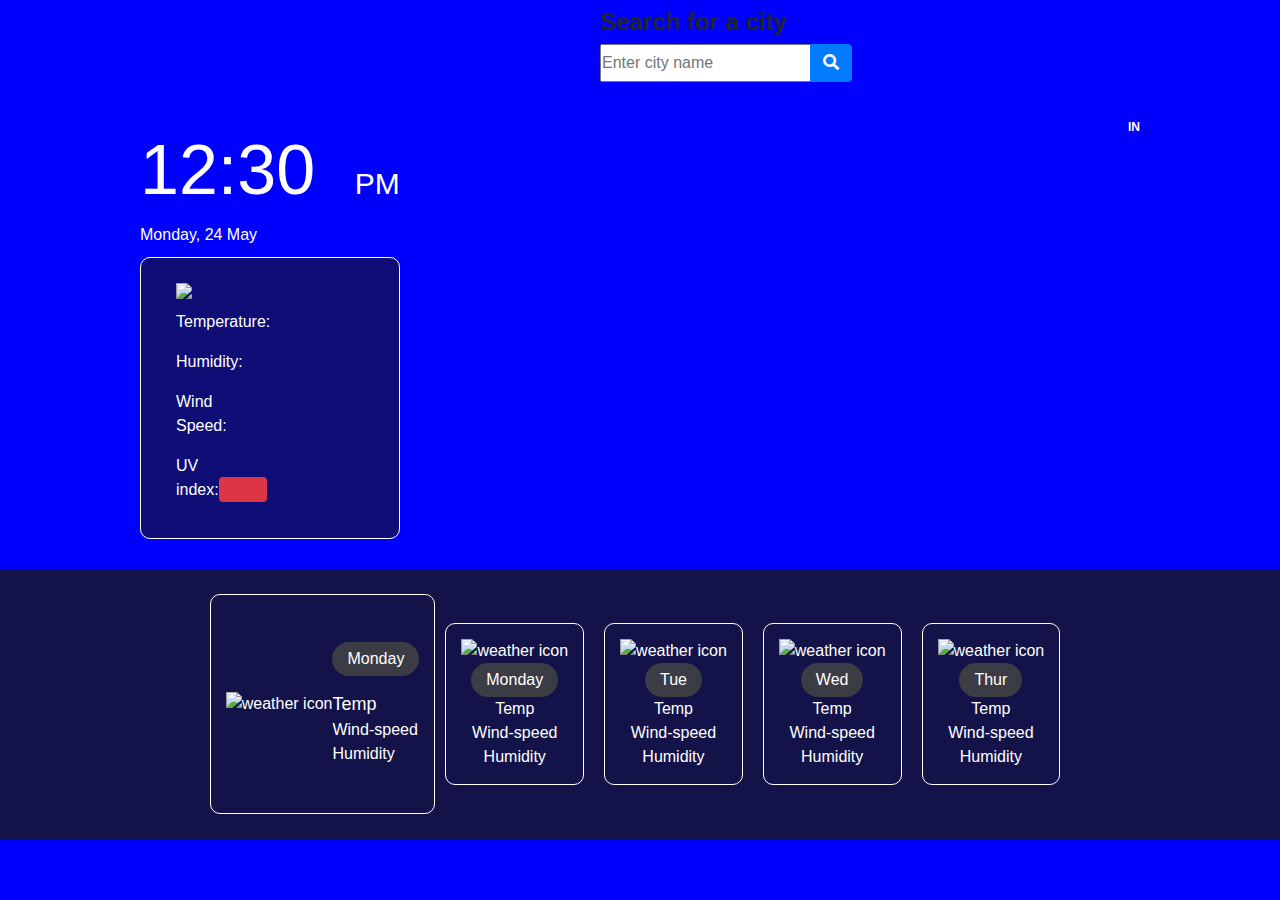
==== index2.html @ ba88e892 "worked some more on the js file" ====
<!DOCTYPE html>
<html lang="en">

<head>
    <meta charset="UTF-8">
    <meta http-equiv="X-UA-Compatible" content="IE=edge">
    <meta name="viewport" content="width=device-width, initial-scale=1.0">
    <link rel="stylesheet" href="https://cdnjs.cloudflare.com/ajax/libs/font-awesome/5.11.2/css/all.min.css">
    <link rel="stylesheet" href="https://cdnjs.cloudflare.com/ajax/libs/twitter-bootstrap/4.3.1/css/bootstrap.min.css">
    <link rel="stylesheet" href="style.css">
    <title>7 Day Weather Forcast</title>
</head>

<body>
    <div class="search">
        <p class="search-header my-1">Search for a city</p>
        <div class="input-group mb-3">
            <input type="text" class="city-input" placeholder="Enter city name">
            <div class="input-group-append">
                <button class="btn btn-primary" type="button" id="search-button">
                    <i class="fas fa-search"></i>
                </button>
            </div>
        </div>
    </div>
        <div class="container">
            <div class="current-info">
                <div class="date-container">
                    <div class="time" id="time">
                        12:30 <span id="am-pm">PM</span>
                    </div>
                    <div class="date" id="date">
                        Monday, 24 May
                    </div>
                    <div class="others" id="current-weather-items">
                        <div class="col-sm-1" id="current-weather">
                            <img src="http://openweathermap.org/img/wn/10d@2x.png">
                            <h3 class="city-name mb-1 mt-2 bolder" id="current-city"></h3>
                            <p>Temperature:<span class="current" id="temperature"></span></p>
                            <p>Humidity:<span class="current" id="humidity"></span></p>
                            <p>Wind Speed:<span class="current" id="wind-speed"></span></p>
                            <p>UV index:<span class="current bg-danger rounded py-1 px-4 text-white"
                                    id="uv-index"></span></p>
                        </div>
                    </div>
                </div>
                <div class="place-container">
                    <div class="time-zone" id="time-zone"></div>
                    <div id="country" class="country">IN</div>
                </div>
            </div>
        </div>
        <div class="future-forecast">
            <div class="today" id="current-temp">
                <img src="http://openweathermap.org/img/wn/10d@2x.png" alt="weather icon" class="w-icon">
                <div class="others">
                    <div class="day">Monday</div>
                    <div class="temp">Temp</div>
                    <div class="wind-speed">Wind-speed</div>
                    <div class="humidty">Humidity</div>
                </div>
            </div>

            <div class="weather-forecast" id="weather-forecast">
                <div class="weather-forecast-item">
                    <img src="http://openweathermap.org/img/wn/10d@2x.png" alt="weather icon" class="w-icon">
                    <div class="day">Monday</div>
                    <div class="temp">Temp</div>
                    <div class="wind-speed">Wind-speed</div>
                    <div class="humidty">Humidity</div>
                </div>
                <div class="weather-forecast-item">
                    <img src="http://openweathermap.org/img/wn/10d@2x.png" alt="weather icon" class="w-icon">
                    <div class="day">Tue</div>
                    <div class="temp">Temp</div>
                    <div class="wind-speed">Wind-speed</div>
                    <div class="humidty">Humidity</div>
                </div>
                <div class="weather-forecast-item">
                    <img src="http://openweathermap.org/img/wn/10d@2x.png" alt="weather icon" class="w-icon">
                    <div class="day">Wed</div>
                    <div class="temp">Temp</div>
                    <div class="wind-speed">Wind-speed</div>
                    <div class="humidty">Humidity</div>
                </div>
                <div class="weather-forecast-item">
                    <img src="http://openweathermap.org/img/wn/10d@2x.png" alt="weather icon" class="w-icon">
                    <div class="day">Thur</div>
                    <div class="temp">Temp</div>
                    <div class="wind-speed">Wind-speed</div>
                    <div class="humidty">Humidity</div>
                </div>
            </div>

            <script src="https://cdnjs.cloudflare.com/ajax/libs/moment.js/2.29.1/moment.min.js"
                integrity="sha512-qTXRIMyZIFb8iQcfjXWCO8+M5Tbc38Qi5WzdPOYZHIlZpzBHG3L3by84BBBOiRGiEb7KKtAOAs5qYdUiZiQNNQ=="
                crossorigin="anonymous" referrerpolicy="no-referrer"></script>
            <script src="script.js"></script>
</body>

</html>
---- style.css ----
*{
    box-sizing: border-box;
    margin:0;
    padding:0;
}

body {
    background-color: blue;
}

.search {
    
    margin-left: 600px;
    
}


.container{
    padding: 20px 70px;
    color: white;
}

.current-info{
    display: flex;
    justify-content: space-between;
    flex-wrap: wrap;
}

.date-container .time{
    font-size: 70px;
    font-weight: 100;
}

.date-container #am-pm{
    font-size: 30px;
    margin-left: 20px;
}

.place-container{
    text-align: end;
}

.place-container .time-zone{
    font-size: 30px;
    font-weight: 100;
}

.place-container .country{
    font-size: 12px;
    font-weight: 700;
}   

.current-info .others{
    display: flex;
    flex-direction: column;
    background: rgba(24,24,27,0.6);
    padding:20px;
    border-radius: 10px;
    margin: 10px 0;
    border: 1px solid white;
}

.current-info .others .weather-item{
    display: flex;
    justify-content: space-between;
    width: 200px;
}

.future-forecast{
    background: rgba(24,24,27,0.8);
    padding: 25px;
    color: white;
    display: flex;
    width: 100%;
    align-items: center;
    justify-content: center;
}

.future-forecast .today{
    display: flex;
    
    align-items: center;
    justify-content: center;
    height: 220px;
    border: 1px solid white;
    border-radius: 10px;
    padding: 15px;
}

.future-forecast .today .day {
    padding: 5px 15px;
    background: #3c3c44;
    border-radius: 50px;
    text-align: center;
}

.future-forecast .today .temp{
    font-size: large;
    padding-top: 15px;
}
.future-forecast .weather-forecast{
    display: flex;
}

.weather-forecast .weather-forecast-item{
    display: flex;
    flex-direction: column;
    align-items: center;
    justify-content: center;
    margin: 0 10px;
    border: 1px solid white;
    border-radius: 10px;
    padding:15px;
}

.weather-forecast .weather-forecast-item .day{
    padding: 5px 15px;
    background: #3c3c44;
    border-radius: 50px;
    text-align: center;
}

.weather-forecast .weather-forecast-item .temp{
    font-weight: 100;
}

@media only screen and (max-width:730px){

    .container{
        padding:20px;
    }

    .future-forecast{
        justify-content: start;
        align-items: none;
        overflow-y: scroll;
    }
}

@media only screen and (max-width:1000px){
    .future-forecast{
        justify-content: start;
        align-items: none;
        overflow-x: scroll;
    }
}

.navbar {
    background-color: blue;
    display:flex;
    justify-content: center;
}

h1 {
    font-size: 36px;

}

.search-header {
    font-size: 24px;
    font-weight: bold;
}

.city-name {
    font-size: 30px;
}

.forecast-date {
    font-size: 18px;
}

.container {
    margin-rig: 350px;

}

.col-sm-8 {
    float:right;
    margin-right: 100px;


}
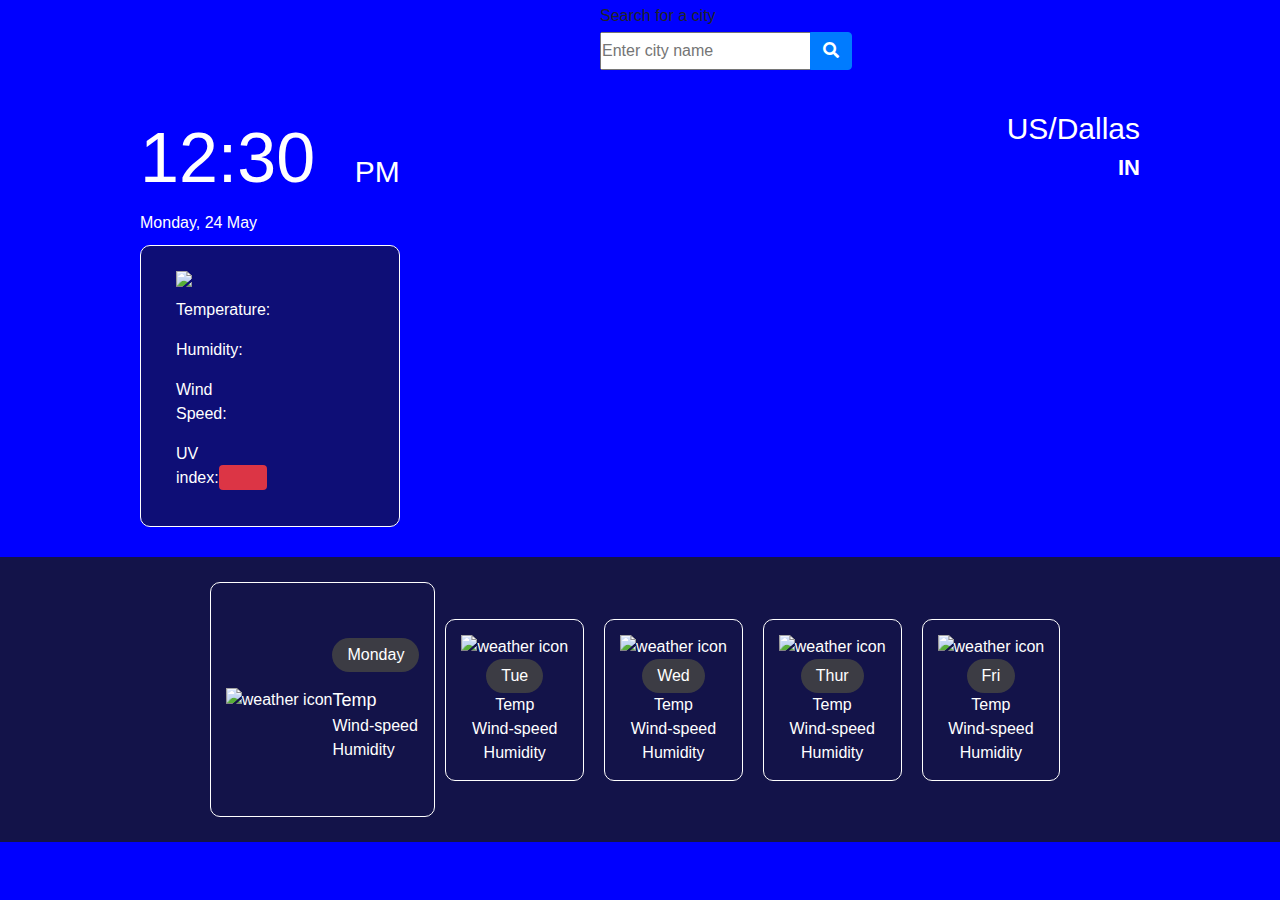
==== commit 223ab8ed: "updated js file forEach loop" ====
--- a/index2.html
+++ b/index2.html
@@ -45,7 +45,7 @@
                     </div>
                 </div>
                 <div class="place-container">
-                    <div class="time-zone" id="time-zone"></div>
+                    <div class="time-zone" id="time-zone">US/Dallas</div>
                     <div id="country" class="country">IN</div>
                 </div>
             </div>
@@ -62,13 +62,6 @@
             </div>
 
             <div class="weather-forecast" id="weather-forecast">
-                <div class="weather-forecast-item">
-                    <img src="http://openweathermap.org/img/wn/10d@2x.png" alt="weather icon" class="w-icon">
-                    <div class="day">Monday</div>
-                    <div class="temp">Temp</div>
-                    <div class="wind-speed">Wind-speed</div>
-                    <div class="humidty">Humidity</div>
-                </div>
                 <div class="weather-forecast-item">
                     <img src="http://openweathermap.org/img/wn/10d@2x.png" alt="weather icon" class="w-icon">
                     <div class="day">Tue</div>
@@ -90,6 +83,13 @@
                     <div class="wind-speed">Wind-speed</div>
                     <div class="humidty">Humidity</div>
                 </div>
+                <div class="weather-forecast-item">
+                    <img src="http://openweathermap.org/img/wn/10d@2x.png" alt="weather icon" class="w-icon">
+                    <div class="day">Fri</div>
+                    <div class="temp">Temp</div>
+                    <div class="wind-speed">Wind-speed</div>
+                    <div class="humidty">Humidity</div>
+                </div>
             </div>
 
             <script src="https://cdnjs.cloudflare.com/ajax/libs/moment.js/2.29.1/moment.min.js"
--- a/style.css
+++ b/style.css
@@ -46,7 +46,7 @@
 }
 
 .place-container .country{
-    font-size: 12px;
+    font-size: 22px;
     font-weight: 700;
 }   
 
@@ -78,10 +78,9 @@
 
 .future-forecast .today{
     display: flex;
-    
     align-items: center;
     justify-content: center;
-    height: 220px;
+    height: 235px;
     border: 1px solid white;
     border-radius: 10px;
     padding: 15px;
@@ -145,38 +144,3 @@
     }
 }
 
-.navbar {
-    background-color: blue;
-    display:flex;
-    justify-content: center;
-}
-
-h1 {
-    font-size: 36px;
-
-}
-
-.search-header {
-    font-size: 24px;
-    font-weight: bold;
-}
-
-.city-name {
-    font-size: 30px;
-}
-
-.forecast-date {
-    font-size: 18px;
-}
-
-.container {
-    margin-rig: 350px;
-
-}
-
-.col-sm-8 {
-    float:right;
-    margin-right: 100px;
-
-
-}